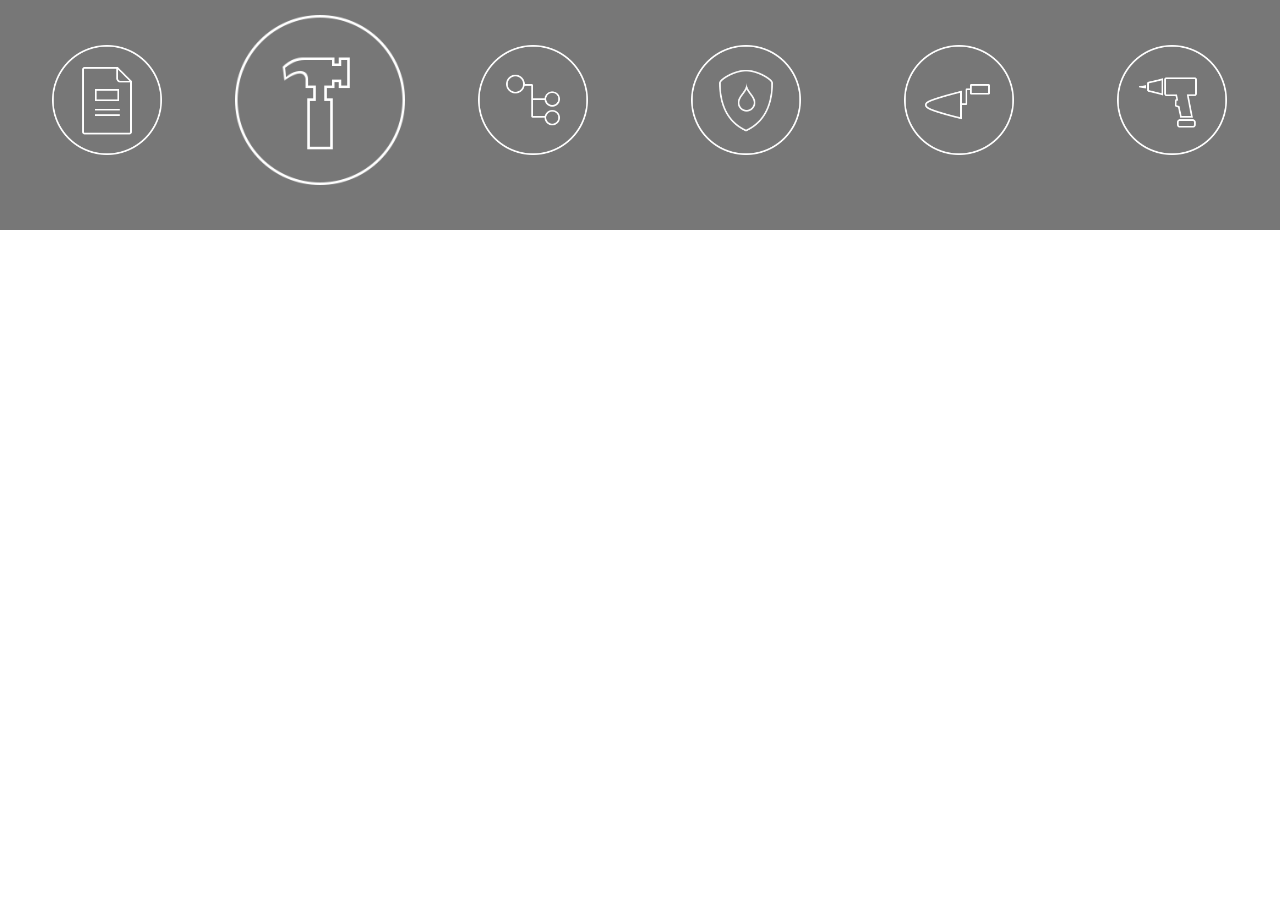
==== index.html @ 89577ce0 "phone" ====
<!DOCTYPE html>
<html lang="en">
<head>
	<meta charset="UTF-8">
	<meta name="viewport" content="width=device-width, user-scalable=no"/>
	<title>Phone</title>
<link rel="stylesheet" href="css/main.css">
</head>
<body>
	<div class="carousel">
		<ul class="carUl">
			<li class=""><img class="" src="img/1prepare.png" alt=""></li>
			<li class=""><img src="img/2demolition.png" alt=""></li>
			<li><img src="img/3pipelines.png" alt=""></li>
			<li><img src="img/4waterproof.png" alt=""></li>
			<li><img src="img/5masonry.png" alt=""></li>
			<li><img src="img/6wood.png" alt=""></li>
			<li><img src="img/7paint.png" alt=""></li>
		</ul>
	</div>

<script src="js/jquery-1.11.3.min.js"></script>	
<script src="js/tween.js"></script>
<script src="js/touch.js"></script>
<script src="js/main.js"></script>

</body>
</html>
---- css/main.css ----
*{margin: 0; padding: 0;}
.carousel{ /*transform-style:preserve-3d; perspective:1000px;*/ position: relative; width: 100%; height: 230px; background-color: #777; overflow: hidden;}
ul{position: relative; left: 0px; top: 0px; width: 1917px; height: 230px; /*background-color: #777;*/
	/*-webkit-box-reflect: below 0 -webkit-linear-gradient(top,rgba(0,0,0,.1),rgba(0,0,0,.5));*/
}
/*.carousel li.active img{width: 180px; height: 180px; margin-top: 10px;}*/
li{list-style: none; float: left; width: 213px; height: 230px; text-align: center;  }
/*img{vertical-align: middle; width: 110px; height: 110px;margin-top: 60px;}*/
img{ width: 200px; height: 200px;
	transform: scale(0.55);
/*	-webkit-transition: all 0.3s;
	-o-transition: all 0.3s;
	transition: all 0.3s;*/

}


.scaleAnimate{
	-webkit-transition: transform 0.3s;
	-o-transition: transform 0.3s;
	transition: transform 0.3s;
}
.scaleSmallAnimate{
	transform: scale(0.55);
}
.scaleBigAnimate{
	transform: scale(0.85);
}
/*.carousel li.active img{
	animation:big 1s cubic-bezier(0.19,1,0.22,1) forwards; 
	-webkit-animation:big 1s cubic-bezier(0.19,1,0.22,1) forwards; 

}
@keyframes big{
	from{
		width: 120px;
		height: 120px;
		margin-top: 40px;
	}
	to{
		width: 180px;
		height: 180px;
		margin-top: 10px;
	}
}


.carousel li img{
	animation:small .7s cubic-bezier(0.19,1,0.22,1) forwards; 
	-webkit-animation:small .7s cubic-bezier(0.19,1,0.22,1) forwards; 

}
@keyframes small{
	from{
		width: 180px;
		height: 180px;
		margin-top: 10px;
		
	}
	to{
		width: 120px;
		height: 120px;
		margin-top: 40px;
	}
}*/
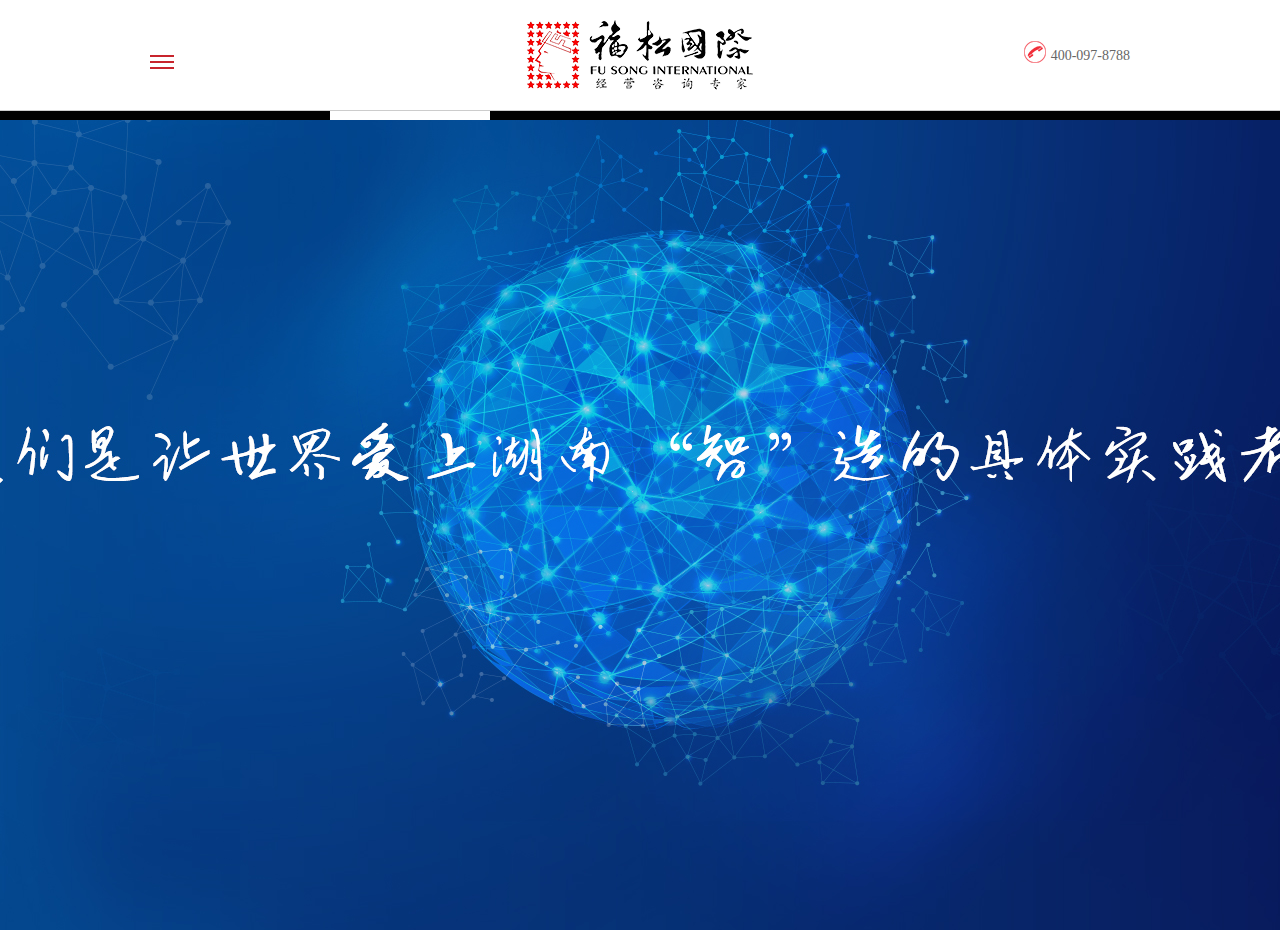
==== commit a1a821fd: "v3" ====
--- a/index.html
+++ b/index.html
@@ -1,28 +1,51 @@
-<!DOCTYPE html>
-<html lang="en">
-<head>
-	<meta charset="UTF-8">
-	<meta name="viewport" content="width=device-width, user-scalable=no"/>
-	<title>Phone</title>
-<link rel="stylesheet" href="css/main.css">
-</head>
-<body>
-	<div class="carousel">
-		<ul class="carUl">
-			<li class=""><img class="" src="img/1prepare.png" alt=""></li>
-			<li class=""><img src="img/2demolition.png" alt=""></li>
-			<li><img src="img/3pipelines.png" alt=""></li>
-			<li><img src="img/4waterproof.png" alt=""></li>
-			<li><img src="img/5masonry.png" alt=""></li>
-			<li><img src="img/6wood.png" alt=""></li>
-			<li><img src="img/7paint.png" alt=""></li>
-		</ul>
-	</div>
-
-<script src="js/jquery-1.11.3.min.js"></script>	
-<script src="js/tween.js"></script>
-<script src="js/touch.js"></script>
-<script src="js/main.js"></script>
-
-</body>
+<!DOCTYPE html>
+<html lang="en">
+<head>
+	<meta charset="UTF-8">
+	<title>Document</title>
+	<link rel="stylesheet" href="css/basic.css">
+	<link rel="stylesheet" href="css/animate.css">
+
+</head>
+<body class="oneScreen">
+<!-- <div class="ydy_bg"> -->
+	<img class="ydy_bg" src="img/ydy_bg.jpg" height="960" width="1920" alt="">
+<!-- </div> -->
+	
+<div class="header">
+	<div class="inwrap">
+		<div class="logo">
+			<img src="img/logo.png" height="70" width="229" alt="">
+		</div>
+		<div class="header_call"><b></b>400-097-8788</div>
+	</div>
+	<div class="nav">
+		<dl class="inwrap">
+			<dt class="">
+				<span class="listIcon"></span>
+			</dt>
+			<dd>
+				<ul>
+					<li class="hover"><a href="index.html">首页</a></li
+					><li><a href="client.html">客户中心</a></li
+					><li><a href="news.html">新闻中心</a></li
+					><li><a href="consult.html">关于咨询</a></li
+					><li><a href="about.html">关于我们</a></li>
+				</ul>
+			</dd>
+		</dl>
+	</div>
+</div>
+
+
+
+
+
+
+
+
+
+<script src="js/jquery.js"></script>
+<script src="js/js.js"></script>
+</body>
 </html>--- a/css/basic.css
+++ b/css/basic.css
@@ -0,0 +1,636 @@
+@charset "utf-8";
+
+body{margin: 0;font-size: 14px;color: #666;font-family: 'Microsoft YaHei';background: #fff;}
+h1,h2,h3,h4,h5,h6{margin: 0;}
+p{margin: 0;}
+form{margin: 0;}
+input,select{color: #666;margin: 0;padding: 0;border: none;outline: none;-webkit-appearance: none;}
+a{color: #666;text-decoration: none;}
+ul,ol{margin: 0;padding: 0;}
+li{list-style: none;}
+img{border: 0;}
+table{border-collapse: collapse;text-align: center;}
+td,th{padding: 0;}
+.clearfix:after{content: "";display: block;clear: both;height: 0;}
+.clearfix{zoom: 1;}
+.fl{float: left;}
+.fr{float: right;}
+.show{display: block;}
+.hide{display: none;}
+/*body{
+	position: relative;
+	padding-bottom: 240px;
+}*/
+body.now{
+	position: relative;
+	padding-bottom: 240px;
+}
+.main_content{
+	width: 980px;
+	margin: 0 auto;
+}
+.background{
+	position: relative;
+}
+.home_content{
+	position: absolute;
+	left: 50%;
+	margin-left: -490px;
+	top: 150px;
+}
+.home_top{
+	width: 100%;
+	height: 365px;
+	position: relative;
+}
+.word_img{
+	width: 653px;
+	height: 365px;
+	overflow: hidden;
+	position: absolute;
+	left: 0;
+	top: 0;
+}
+.word_img img{
+	width: 653px;
+	height: 365px;
+}
+.home_div{
+	width: 257px;
+	height: 260px;
+	text-align: center;
+	padding: 85px 35px 20px 35px;
+	-webkit-transition: all 0.8s;
+	-o-transition: all 0.8s;
+	transition: all 0.8s;
+}
+.word{
+	font-size: 30px;
+	font-weight: bold;
+}
+.home_div p{
+	height: 155px;
+	margin-top: 60px;
+	text-align: left;
+	line-height: 25px;
+	overflow: hidden;
+}
+.home_div a{
+	display: block;
+}
+.home_div1 .word,.home_div2 .word,.home_div3 .word,.home_div4 .word{
+	color: #fff;
+}
+.home_div1 p,.home_div2 p,.home_div3 p,.home_div4 p{
+	color: #fff;
+}
+.home_div1{
+	background: rgba(43,138,219,0.9);
+	filter:progid:DXImageTransform.Microsoft.gradient(startColorstr=#E52b8adb,endColorstr=#E52b8adb);
+}	
+.home_div1:hover{
+	background: #fff;
+}
+.home_div1 .word,.home_div2 .word,.home_div3 .word,.home_div4 .word{
+	color: #fff;
+}
+.home_div:hover .word{
+	color: #eb0000;
+}
+.home_div:hover p{
+	color: #4c4c4c;
+}	
+.home_div2{
+	background: rgba(76,131,215,0.9);
+	filter:progid:DXImageTransform.Microsoft.gradient(startColorstr=#E54c83d7,endColorstr=#E54c83d7);
+}
+.home_div2:hover{
+	background: #fff;
+}
+.home_div3{
+	background: rgba(58,170,222,0.9);
+	filter:progid:DXImageTransform.Microsoft.gradient(startColorstr=#E53aaade,endColorstr=#E53aaade);
+}
+.home_div3:hover{
+	background: #fff;
+}
+.home_div4{
+	background: rgba(39,192,220,0.9);
+	filter:progid:DXImageTransform.Microsoft.gradient(startColorstr=#E527c0dc,endColorstr=#E527c0dc);
+}
+.home_div4:hover{
+	background: #fff;
+}
+.home_div4{
+	width: 256px;
+}
+/*.home_div2 .word_img,.home_div3 .word_img,.home_div4 .word_img{
+	display: none;
+}
+.home_div:hover .word_img{
+	display: block;
+}*/
+.photo_div{
+	width: 653px;
+	height: 365px;
+}
+.footer_div1{
+	position: fixed;
+	bottom: 0;
+	left: 0;
+}
+/*客服中心*/
+.center_bigban{
+	min-width: 980px;
+	height: 574px;
+	border-bottom: 1px solid #d2d2d2;
+	position: relative;
+	overflow: hidden;
+}
+.center_banner{
+	width: 1920px;
+	height: 574px;
+	position: absolute;
+	left: 50%;
+	margin-left: -960px;
+	top: 0;
+}
+.english1{
+	display: inline-block;
+	text-transform: uppercase;
+	border-right: 3px solid #d00005;
+	padding-right: 3px;
+	color: #666;
+}
+.chinese{
+	display: block;
+	font-size: 30px;
+}
+i.red_chinese{
+	font-size: 30px;
+	font-style: normal;
+	color: #d00005;
+}
+.a_link{
+	display: block;
+	width: 30px;
+	height: 30px;
+	background: url(../img/a{link.png) no-repeat center;
+	margin-top: 10px;
+}
+.center_middle1{
+	margin-top: 45px;
+}
+.size{
+	width: 244px;
+	height: 213px;
+}
+.size1{
+	width: 204px;
+	height: 163px;
+}
+.cu_logo{
+	background: #ed8460;
+	text-align: center;
+	line-height: 213px;
+}
+.cu_logo img{
+	vertical-align: middle;
+	max-height: 244px;
+	max-width:213px;
+	
+}
+@keyframes fadeScaleRotate{
+	0%{ transform: scale(1, 1) rotate(0deg); -webkit-transform: scale(1, 1) rotate(0deg); opacity: 1; filter:alpha(opacity=100); }
+	40%{ transform: scale(2, 2) rotate(-360deg); -webkit-transform: scale(2, 2) rotate(-360deg); opacity: 0; filter:alpha(opacity=0); }
+	100%{ transform: scale(1, 1) rotate(0deg); -webkit-transform: scale(1, 1) rotate(0deg); opacity: 1; filter:alpha(opacity=100);}
+}
+@-webkit-keyframes fadeScaleRotate{
+	0%{ transform: scale(1, 1) rotate(0deg); -webkit-transform: scale(1, 1) rotate(0deg); opacity: 1; filter:alpha(opacity=100); }
+	40%{ transform: scale(2, 2) rotate(-360deg); -webkit-transform: scale(2, 2) rotate(-360deg); opacity: 0; filter:alpha(opacity=0); }
+	100%{ transform: scale(1, 1) rotate(0deg); -webkit-transform: scale(1, 1) rotate(0deg); opacity: 1; filter:alpha(opacity=100);}
+}
+.cu_logo .fadeScaleRotate{
+	animation: fadeScaleRotate 1s;
+	-webkit-animation: fadeScaleRotate 1s;
+}
+
+
+.first_word{
+	width: 204px;
+	height: 163px;
+	background: #f8f8f8;
+	padding: 25px 20px;
+	position: relative;
+}
+.center_ul1 li{
+	width: 488px;
+	height: 213px;
+	float: left;
+	margin: 1px 1px;
+	cursor: pointer;
+	overflow: hidden;
+}
+.name{
+	display: block;
+	font-size: 18px;
+	color: #808080;
+	font-weight: bold;
+	margin-bottom: 35px;
+}
+.intro{
+	display: block;
+	color: #808080;
+	max-height: 110px;
+}
+.jiantou1{
+	display: block;
+	width: 10px;
+	height: 18px;
+	background: url(../img/jiantou1.png) no-repeat;
+	position: absolute;
+	left: -10px;
+	top: 107px;
+}
+.second_word{
+	width: 204px;
+	height: 0;
+	background: #ed8460;
+	line-height: 25px;
+	color: #fff;
+	max-height: 170px;
+	overflow: hidden;
+	transition: height .5s ease;
+}
+.cu_logo2,.second_word2{
+	background: #00a8ff;
+}
+.cu_logo3,.second_word3{
+	background: #6d6deb;
+}
+.cu_logo4,.second_word4{
+	background: #3ecc7a;
+}
+.center_ul1 li:hover .first_word{
+	display: none;
+}
+.center_ul1 li:hover .second_word{
+	height: 163px;
+	padding: 25px 20px;
+}
+.center_middle2{
+	margin-top: 50px;
+}
+.center_case{
+	min-width: 980px;
+	background: #f9f9f9;
+	margin-top: 55px;
+	padding: 85px 0 30px 0;
+}
+.case_ul{
+	margin-top: 35px;
+	float: left;
+	text-align: center;
+}
+.case_ul1{
+	text-align: left;
+}
+.case_ul4{
+	text-align: right;
+}
+.case_ul li{
+	width: 195px;
+	height: 92px;
+	line-height: 92px;
+}
+.case_ul li a{
+	display: block;
+}
+.case_ul li a img{
+	max-width: 195px;
+	max-height: 92px;
+	vertical-align: middle;
+}
+.slider{
+	width:980px;
+	height: 320px;
+	position:relative;
+	overflow: hidden;
+}
+.team_ul{
+	width: auto;
+	height: 320px;
+	position: absolute;
+	left: 0;
+	top: 0;
+	margin-left: -13px;
+}
+.team_ul li{
+	float: left;
+	text-align: center;
+	width: 235px;
+	height: 320px;
+	margin-left: 13px;
+}
+.team_ul li.first_li{
+	margin-left: 0;
+}
+.team_ul li a{
+	display: block;
+}
+.person_name{
+	display: block;
+	max-width: 235px;
+	white-space: nowrap;
+	text-overflow:ellipsis;
+	overflow: hidden;
+	font-size: 18px;
+	color: #333;
+	margin: 15px 0 12px 0;
+}
+.person_intro{
+	max-width: 235px;
+	white-space: nowrap;
+	text-overflow:ellipsis;
+	overflow: hidden;
+	font-size: 12px;
+	color: #808080;
+}
+.center_team1{
+	margin: 37px 0 50px 0;
+	position: relative;
+}	
+.left,.right{
+	display: block;
+	width: 18px;
+	height: 62px;
+	background: url(../img/bottom.png) no-repeat left center;
+	position: absolute;
+	top: 118px;
+	cursor: pointer;
+}
+.left{
+	left: 0;
+}
+.right{
+	right: 0;
+	background: url(../img/bottom.png) no-repeat right center;
+}
+.footer_content{
+	width: 100%;
+	height: 240px;
+	position: absolute;
+	left: 0;
+	bottom: 0;
+}
+.footer_div{
+	width: 100%;
+	height: 40px;
+	background: #131316;
+	text-align: center;
+	line-height: 40px;
+	color: #717172;
+	font-size: 12px;
+}
+.center_footer{
+	min-width: 980px;
+	height: 205px;
+	background: #222222;
+}
+.center_text{
+	width: 800px;
+	height: 145px;
+	padding: 40px 90px;
+}
+.contact_word1{
+	font-size: 18px;
+	color: #4c4c4c;
+}
+.center_fo1 ul li a{
+	font-size: 12px;
+	display: block;
+	margin: 10px 0;
+}
+.center_fo2{
+	margin-left: 150px;
+	text-align: center;
+}
+.watch{
+	color: #4c4c4c;
+	margin-top: 10px;
+}
+.phone_word{
+	font-size: 18px;
+	color: #4c4c4c;
+}
+.phone{
+	font-size: 30px;
+	color: #fff;
+}
+.phone_div{
+	width: 265px;
+	margin: 10px 0;
+	padding-bottom:5px ;
+	border-bottom:1px solid #4c4c4c;
+}
+.adress{
+	color: #4c4c4c;
+	font-size: 12px;
+	line-height: 20px;
+}
+
+
+
+
+
+
+
+
+
+
+
+
+
+
+
+
+
+
+
+
+
+
+
+
+
+
+
+/*zht*/
+
+
+html{width: 100%; height: 100%; }
+.oneScreen{width: 100%; height: 100%; overflow: hidden;}
+li{list-style: none;}
+.fl{float: left;}
+.fr{float: right;}
+a{text-decoration: none;color: #fff;}
+.inwrap{width: 980px; height: 100%; margin: 0 auto;}
+.dtable{display: table; width: 100%; height: 100%;}
+.dtc{display: table-cell; text-align: center; vertical-align: middle; width: 100%; height: 100%;}
+.tal{ text-align: left;}
+.tac{ text-align: center;}
+.getMore{margin-left: auto; margin-right: auto;}
+
+
+.sideNav{position: fixed; top: 44%; right: 40px; z-index: 99; }
+.sideNav li{ width: 8px; height: 8px; background-color: transparent; border: 3px solid #eee; border-radius: 50%; margin: 15px 0; cursor: pointer; }
+.sideNav li.active{background-color: #fff;}
+
+/*.ydy_bg{ width: 100%; height: 100%; overflow: hidden;}*/
+.oneScreen>img{display: block; position: absolute; left: 50%; top: 50%; margin-left: -960px; margin-top: -480px;}
+
+.header{position: fixed;z-index: 100; top: 0px; left: 0px; right: 0px; width: 100%; height: 120px;background-color: #fff; overflow: hidden;}
+.header>.inwrap{position: relative;height: 110px;}
+.logo{display: block; position: absolute; left: 50%;top: 50%; margin: -35px 0 0 -115px;}
+.logo>img{display: block;}
+.header_call{position: absolute; right: 0px; top: 40px;  }
+.header_call b{ display: inline-block; width: 25px; height: 25px; background: url(../img/sp.png) 0px 0px no-repeat; margin-right: 3px; vertical-align: -5px;
+	/*transform: rotate(0deg);
+	-webkit-transition: all .6s;
+	transition: all .6s;*/
+}
+/*.over .header_call b{
+	transform: rotate(-360deg);
+}*/
+
+
+.nav{width: 100%; background-color: #000; border-top: 1px solid #ccc;}
+.nav>.inwrap{position: relative; }
+.nav>.inwrap dt{position: absolute; top: -50px; left: 0px; }
+.nav dd ul{text-align: right;} 
+.nav li{display: inline-block;zoom:1;*display:inline; width: 160px; /*padding: 30px 0;*/ font-size: 14px; height: 74px; line-height: 74px; text-align: center; background-color: #000; }
+.nav li a{color: #fff; display: block; width: 100%; height: 100%;}
+.nav li:hover{background-color: #fff; }
+.nav li.hover{background-color: #fff; }
+.nav li.hover a{color: #000;}
+.nav li:hover a{color: #000;}
+
+
+
+.listIcon:before, .listIcon:after{content: ''; display: block; width: 24px; height: 2px; background-color: rgb(200,36,44);}
+.listIcon{position: relative; display: block; width: 24px; height: 2px; background-color: rgb(200,36,44); }
+.listIcon:before{position: absolute; top: -6px;}
+.listIcon:after{position: absolute; bottom: -6px;}
+
+.over .listIcon{ 
+    transition:all .8s cubic-bezier(0.19,1,0.22,1); 
+    background-color: transparent;
+}
+.out .listIcon{ 
+    transition:all .8s cubic-bezier(0.9,1,0.1,1); 
+     background-color: rgb(200,36,44);
+}
+
+.over .listIcon:before{
+    transition:all .8s cubic-bezier(0.19,1,0.22,1); 
+   	transform: translateY(6px) rotate(320deg) ;
+   -webkit-transform: translateY(6px) rotate(320deg) ;
+   -ms-transform: translateY(6px) rotate(320deg) ;
+}
+.out .listIcon:before{
+    transition:all .8s cubic-bezier(0.19,1,0.22,1); 
+   	transform: translateY(0px) rotate(0deg) ;
+   -webkit-transform: translateY(0px) rotate(0deg) ;
+   -ms-transform: translateY(0px) rotate(0deg) ;
+}
+
+.over .listIcon:after{
+    transition:all .8s cubic-bezier(0.19,1,0.22,1); 
+	transform: translateY(-6px) rotate(-320deg) ;
+   -webkit-transform: translateY(-6px) rotate(-320deg) ;
+   -ms-transform: translateY(-6px) rotate(-320deg) ;
+}
+
+.out .listIcon:after{
+    transition:all .8s cubic-bezier(0.19,1,0.22,1); 
+    transform: translateY(0px) rotate(0deg) ;
+   -webkit-transform: translateY(0px) rotate(0deg) ;
+   -ms-transform: translateY(0px) rotate(0deg) ;
+}
+
+
+/*产品中心页*/
+.bodyWrap{width: 100%;height: 100%;overflow: hidden;}
+.pageWrap{position: relative; width: 100%; height: 100%; overflow: visible;}
+.screenWrap{position: relative;width: 100%; height: 100%;overflow: hidden;}
+.img_bg{display: block; position: absolute;}
+.hehe{width: 100%; height: 500px;}
+
+.screenWrap .inwrap{position: relative;}
+.cp_p h1{font-size: 42px;line-height: 3;}
+.cp_p p{font-size: 20px;line-height: 2; }
+/*.p1_con{margin-top: 200px;position: relative;top: 250px;right: 50px;}*/
+/*.p2_con{margin-top: 200px;position: relative;top: 90px;right: 12px;}*/
+/*.p3_con{margin-top: 200px;}*/
+/*.p4_con{margin-top: 200px;}*/
+/*.p5_con{margin-top: 200px;}*/
+/*.p6_con{margin-top: 200px;}*/
+/*.p7_con{margin-top: 200px;}*/
+/*.p8_con{margin-top: 200px;}*/
+.p1_con .dtc{padding-top: 130px;}
+
+.con_1 h1{font-weight: normal; color: #323a44;}
+.con_1 p{color: #4c4c4c;}
+.p3_con h1, .p3_con p{color: #fff;}
+.con_2{text-align: center; color: #fff;}
+.con_2 a{display: inline-block; background-color: rgba(46,154,209,0.7); padding: 25px 100px; margin-top: 70px; border-radius: 15px; font-size: 18px}
+.p7_con{color: #fff; }
+.p7_con .dtc{padding-top: 60px;}
+.p7_con h2{font-size: 30px; line-height: 3;}
+.p7_con h1{text-align: center;}
+.p7_con .fl, .p7_con .fr{width: 35%; height: 400px; padding: 30px 50px; background-color: rgba(0,0,0,.6);}
+
+
+
+.next_container{position: absolute; left: 0; bottom: 20px; width: 100%; text-align: center;}
+.next_container a{display: inline-block;width: 68px; height: 68px; }
+.next_b{background: url(../img/sp.png) 0px -34px no-repeat;}
+.next_w{background: url(../img/sp.png) -77px -34px no-repeat;}
+
+
+.gs_p{/*margin-top: 200px;*/ color: #fff;}
+.gs_p h1 b, .gs_p p b{color: rgb(29,170,252);}
+
+.gs_p1{text-align: center;}
+.gs_p1 h1{font-size: 70px; line-height: 2;}
+.gs_p1 p{font-size: 20px; line-height: 2;}
+.gs_p2 h1{font-size: 70px; line-height: 1.2;}
+.gs_p2 p{font-size: 20px; line-height: 1.2;}
+.gs_p3 p{text-align: right;font-size: 20px;}
+.gs_p3 h1{font-size: 70px; line-height: 2;}
+.gs_p3 ul{font-size: 20px;}
+.gs_p3 li {line-height: 2; cursor: pointer;}
+.gs_p3 li b{display: inline-block; width: 15px; height: 15px; vertical-align: 0px; margin-right: 20px; border-radius: 50%; background-color: #A99999; box-shadow: 0 0 20px #fff;   /*background: url(../img/sp.png) -36px -1px no-repeat;*/
+	
+}
+
+
+.gs_p3 li.self_animate_breathe b{ box-shadow: 0 0 20px #fff; 
+	animation: self_animate_breathe 1.5s infinite;
+	-webkit-animation: self_animate_breathe 1.5s infinite;
+/*	-webkit-transition: all .6;
+	-o-transition: all .6;
+	transition: all .6;*/
+}
+@keyframes self_animate_breathe{
+	0%{ background-color: #A99999; box-shadow: 0 0 20px #fff; transform: scale(1); -webkit-transform: scale(1); }
+	50%{ background-color: #E6DDDD; box-shadow: 0 0 6px #A99999; transform: scale(0.8); -webkit-transform: scale(0.8); }
+	100%{ background-color: #A99999; box-shadow: 0 0 20px #fff; transform: scale(1); -webkit-transform: scale(1); }
+}
+@-webkit-keyframes self_animate_breathe{
+	0%{ background-color: #A99999; box-shadow: 0 0 20px #fff; transform: scale(1); -webkit-transform: scale(1); }
+	50%{ background-color: #E6DDDD; box-shadow: 0 0 6px #A99999; transform: scale(0.8); -webkit-transform: scale(0.8); }
+	100%{ background-color: #A99999; box-shadow: 0 0 20px #fff; transform: scale(1); -webkit-transform: scale(1); }
+}
+.screenWrap .center_middle1{padding-top: 100px;}
+
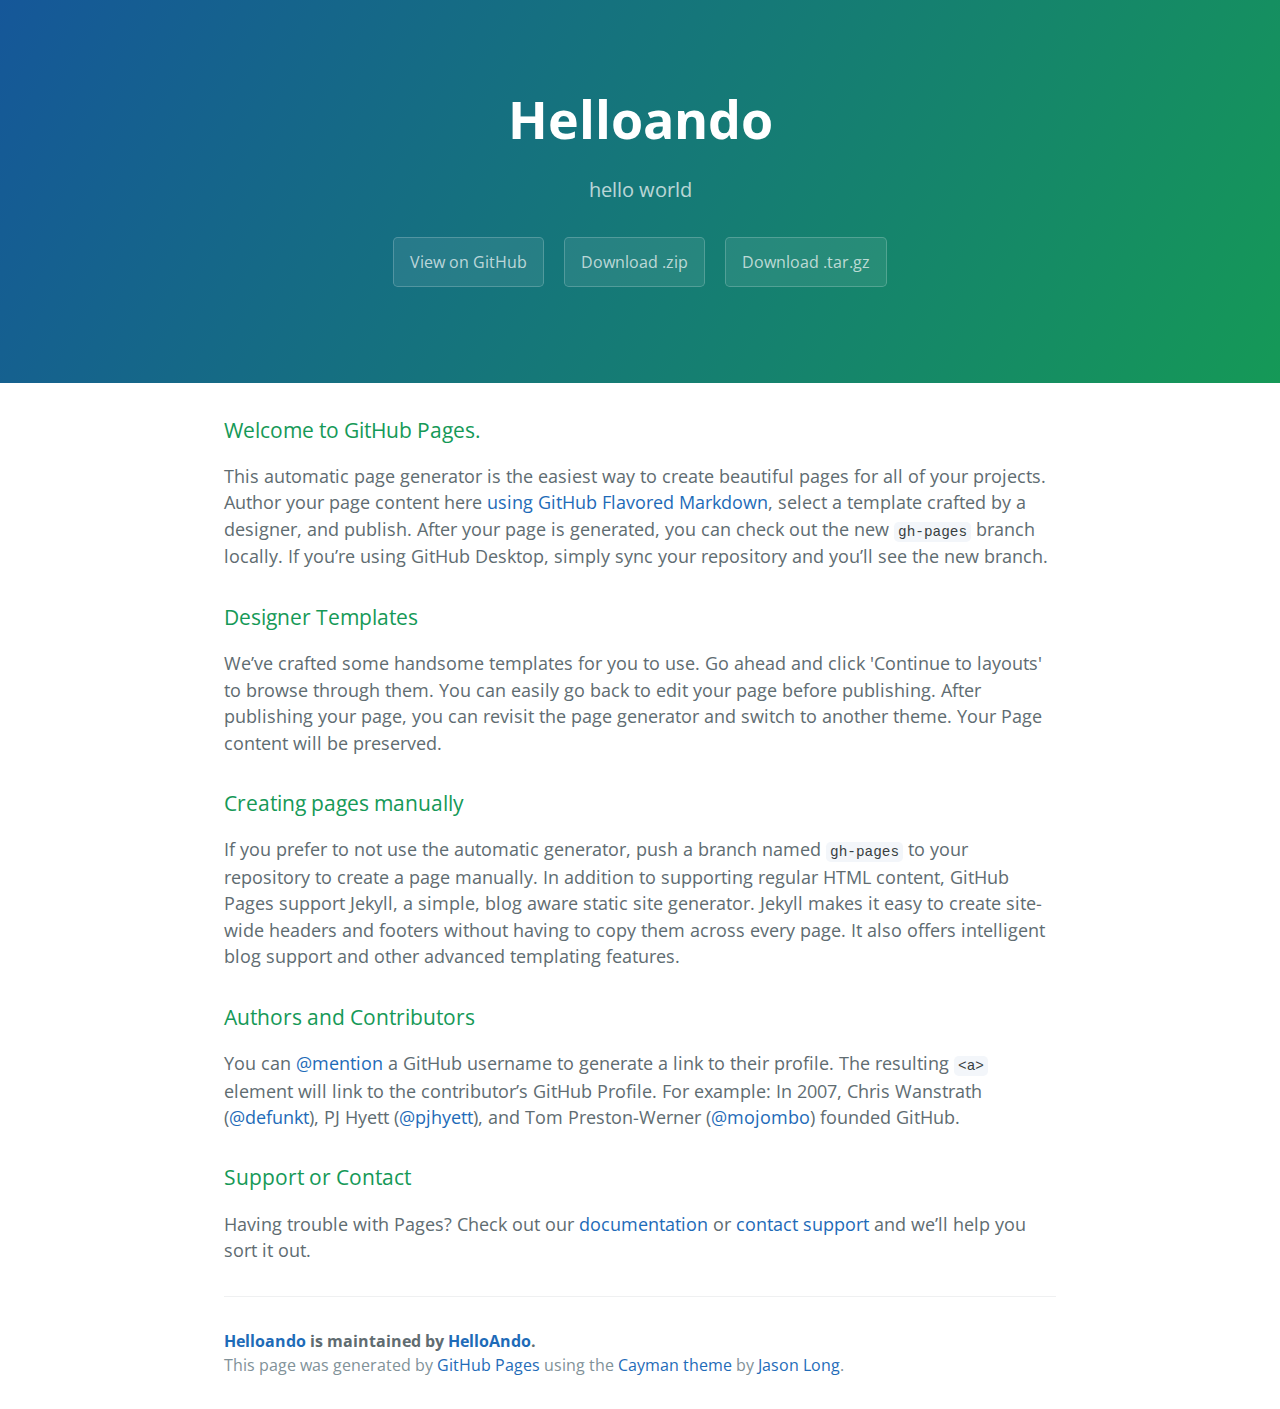
==== commit a2cc417b: "Create gh-pages branch via GitHub" ====
--- a/index.html
+++ b/index.html
@@ -1,51 +1,57 @@
-<!DOCTYPE html>
-<html lang="en">
-<head>
-	<meta charset="UTF-8">
-	<title>Document</title>
-	<link rel="stylesheet" href="css/basic.css">
-	<link rel="stylesheet" href="css/animate.css">
-
-</head>
-<body class="oneScreen">
-<!-- <div class="ydy_bg"> -->
-	<img class="ydy_bg" src="img/ydy_bg.jpg" height="960" width="1920" alt="">
-<!-- </div> -->
-	
-<div class="header">
-	<div class="inwrap">
-		<div class="logo">
-			<img src="img/logo.png" height="70" width="229" alt="">
-		</div>
-		<div class="header_call"><b></b>400-097-8788</div>
-	</div>
-	<div class="nav">
-		<dl class="inwrap">
-			<dt class="">
-				<span class="listIcon"></span>
-			</dt>
-			<dd>
-				<ul>
-					<li class="hover"><a href="index.html">首页</a></li
-					><li><a href="client.html">客户中心</a></li
-					><li><a href="news.html">新闻中心</a></li
-					><li><a href="consult.html">关于咨询</a></li
-					><li><a href="about.html">关于我们</a></li>
-				</ul>
-			</dd>
-		</dl>
-	</div>
-</div>
-
-
-
-
-
-
-
-
-
-<script src="js/jquery.js"></script>
-<script src="js/js.js"></script>
-</body>
-</html>+<!DOCTYPE html>
+<html lang="en-us">
+  <head>
+    <meta charset="UTF-8">
+    <title>Helloando by HelloAndo</title>
+    <meta name="viewport" content="width=device-width, initial-scale=1">
+    <link rel="stylesheet" type="text/css" href="stylesheets/normalize.css" media="screen">
+    <link href='https://fonts.googleapis.com/css?family=Open+Sans:400,700' rel='stylesheet' type='text/css'>
+    <link rel="stylesheet" type="text/css" href="stylesheets/stylesheet.css" media="screen">
+    <link rel="stylesheet" type="text/css" href="stylesheets/github-light.css" media="screen">
+  </head>
+  <body>
+    <section class="page-header">
+      <h1 class="project-name">Helloando</h1>
+      <h2 class="project-tagline">hello world</h2>
+      <a href="https://github.com/HelloAndo/HelloAndo" class="btn">View on GitHub</a>
+      <a href="https://github.com/HelloAndo/HelloAndo/zipball/master" class="btn">Download .zip</a>
+      <a href="https://github.com/HelloAndo/HelloAndo/tarball/master" class="btn">Download .tar.gz</a>
+    </section>
+
+    <section class="main-content">
+      <h3>
+<a id="welcome-to-github-pages" class="anchor" href="#welcome-to-github-pages" aria-hidden="true"><span aria-hidden="true" class="octicon octicon-link"></span></a>Welcome to GitHub Pages.</h3>
+
+<p>This automatic page generator is the easiest way to create beautiful pages for all of your projects. Author your page content here <a href="https://guides.github.com/features/mastering-markdown/">using GitHub Flavored Markdown</a>, select a template crafted by a designer, and publish. After your page is generated, you can check out the new <code>gh-pages</code> branch locally. If you’re using GitHub Desktop, simply sync your repository and you’ll see the new branch.</p>
+
+<h3>
+<a id="designer-templates" class="anchor" href="#designer-templates" aria-hidden="true"><span aria-hidden="true" class="octicon octicon-link"></span></a>Designer Templates</h3>
+
+<p>We’ve crafted some handsome templates for you to use. Go ahead and click 'Continue to layouts' to browse through them. You can easily go back to edit your page before publishing. After publishing your page, you can revisit the page generator and switch to another theme. Your Page content will be preserved.</p>
+
+<h3>
+<a id="creating-pages-manually" class="anchor" href="#creating-pages-manually" aria-hidden="true"><span aria-hidden="true" class="octicon octicon-link"></span></a>Creating pages manually</h3>
+
+<p>If you prefer to not use the automatic generator, push a branch named <code>gh-pages</code> to your repository to create a page manually. In addition to supporting regular HTML content, GitHub Pages support Jekyll, a simple, blog aware static site generator. Jekyll makes it easy to create site-wide headers and footers without having to copy them across every page. It also offers intelligent blog support and other advanced templating features.</p>
+
+<h3>
+<a id="authors-and-contributors" class="anchor" href="#authors-and-contributors" aria-hidden="true"><span aria-hidden="true" class="octicon octicon-link"></span></a>Authors and Contributors</h3>
+
+<p>You can <a href="https://help.github.com/articles/basic-writing-and-formatting-syntax/#mentioning-users-and-teams" class="user-mention">@mention</a> a GitHub username to generate a link to their profile. The resulting <code>&lt;a&gt;</code> element will link to the contributor’s GitHub Profile. For example: In 2007, Chris Wanstrath (<a href="https://github.com/defunkt" class="user-mention">@defunkt</a>), PJ Hyett (<a href="https://github.com/pjhyett" class="user-mention">@pjhyett</a>), and Tom Preston-Werner (<a href="https://github.com/mojombo" class="user-mention">@mojombo</a>) founded GitHub.</p>
+
+<h3>
+<a id="support-or-contact" class="anchor" href="#support-or-contact" aria-hidden="true"><span aria-hidden="true" class="octicon octicon-link"></span></a>Support or Contact</h3>
+
+<p>Having trouble with Pages? Check out our <a href="https://help.github.com/pages">documentation</a> or <a href="https://github.com/contact">contact support</a> and we’ll help you sort it out.</p>
+
+      <footer class="site-footer">
+        <span class="site-footer-owner"><a href="https://github.com/HelloAndo/HelloAndo">Helloando</a> is maintained by <a href="https://github.com/HelloAndo">HelloAndo</a>.</span>
+
+        <span class="site-footer-credits">This page was generated by <a href="https://pages.github.com">GitHub Pages</a> using the <a href="https://github.com/jasonlong/cayman-theme">Cayman theme</a> by <a href="https://twitter.com/jasonlong">Jason Long</a>.</span>
+      </footer>
+
+    </section>
+
+  
+  </body>
+</html>
--- a/stylesheets/stylesheet.css
+++ b/stylesheets/stylesheet.css
@@ -0,0 +1,245 @@
+* {
+  box-sizing: border-box; }
+
+body {
+  padding: 0;
+  margin: 0;
+  font-family: "Open Sans", "Helvetica Neue", Helvetica, Arial, sans-serif;
+  font-size: 16px;
+  line-height: 1.5;
+  color: #606c71; }
+
+a {
+  color: #1e6bb8;
+  text-decoration: none; }
+  a:hover {
+    text-decoration: underline; }
+
+.btn {
+  display: inline-block;
+  margin-bottom: 1rem;
+  color: rgba(255, 255, 255, 0.7);
+  background-color: rgba(255, 255, 255, 0.08);
+  border-color: rgba(255, 255, 255, 0.2);
+  border-style: solid;
+  border-width: 1px;
+  border-radius: 0.3rem;
+  transition: color 0.2s, background-color 0.2s, border-color 0.2s; }
+  .btn + .btn {
+    margin-left: 1rem; }
+
+.btn:hover {
+  color: rgba(255, 255, 255, 0.8);
+  text-decoration: none;
+  background-color: rgba(255, 255, 255, 0.2);
+  border-color: rgba(255, 255, 255, 0.3); }
+
+@media screen and (min-width: 64em) {
+  .btn {
+    padding: 0.75rem 1rem; } }
+
+@media screen and (min-width: 42em) and (max-width: 64em) {
+  .btn {
+    padding: 0.6rem 0.9rem;
+    font-size: 0.9rem; } }
+
+@media screen and (max-width: 42em) {
+  .btn {
+    display: block;
+    width: 100%;
+    padding: 0.75rem;
+    font-size: 0.9rem; }
+    .btn + .btn {
+      margin-top: 1rem;
+      margin-left: 0; } }
+
+.page-header {
+  color: #fff;
+  text-align: center;
+  background-color: #159957;
+  background-image: linear-gradient(120deg, #155799, #159957); }
+
+@media screen and (min-width: 64em) {
+  .page-header {
+    padding: 5rem 6rem; } }
+
+@media screen and (min-width: 42em) and (max-width: 64em) {
+  .page-header {
+    padding: 3rem 4rem; } }
+
+@media screen and (max-width: 42em) {
+  .page-header {
+    padding: 2rem 1rem; } }
+
+.project-name {
+  margin-top: 0;
+  margin-bottom: 0.1rem; }
+
+@media screen and (min-width: 64em) {
+  .project-name {
+    font-size: 3.25rem; } }
+
+@media screen and (min-width: 42em) and (max-width: 64em) {
+  .project-name {
+    font-size: 2.25rem; } }
+
+@media screen and (max-width: 42em) {
+  .project-name {
+    font-size: 1.75rem; } }
+
+.project-tagline {
+  margin-bottom: 2rem;
+  font-weight: normal;
+  opacity: 0.7; }
+
+@media screen and (min-width: 64em) {
+  .project-tagline {
+    font-size: 1.25rem; } }
+
+@media screen and (min-width: 42em) and (max-width: 64em) {
+  .project-tagline {
+    font-size: 1.15rem; } }
+
+@media screen and (max-width: 42em) {
+  .project-tagline {
+    font-size: 1rem; } }
+
+.main-content :first-child {
+  margin-top: 0; }
+.main-content img {
+  max-width: 100%; }
+.main-content h1, .main-content h2, .main-content h3, .main-content h4, .main-content h5, .main-content h6 {
+  margin-top: 2rem;
+  margin-bottom: 1rem;
+  font-weight: normal;
+  color: #159957; }
+.main-content p {
+  margin-bottom: 1em; }
+.main-content code {
+  padding: 2px 4px;
+  font-family: Consolas, "Liberation Mono", Menlo, Courier, monospace;
+  font-size: 0.9rem;
+  color: #383e41;
+  background-color: #f3f6fa;
+  border-radius: 0.3rem; }
+.main-content pre {
+  padding: 0.8rem;
+  margin-top: 0;
+  margin-bottom: 1rem;
+  font: 1rem Consolas, "Liberation Mono", Menlo, Courier, monospace;
+  color: #567482;
+  word-wrap: normal;
+  background-color: #f3f6fa;
+  border: solid 1px #dce6f0;
+  border-radius: 0.3rem; }
+  .main-content pre > code {
+    padding: 0;
+    margin: 0;
+    font-size: 0.9rem;
+    color: #567482;
+    word-break: normal;
+    white-space: pre;
+    background: transparent;
+    border: 0; }
+.main-content .highlight {
+  margin-bottom: 1rem; }
+  .main-content .highlight pre {
+    margin-bottom: 0;
+    word-break: normal; }
+.main-content .highlight pre, .main-content pre {
+  padding: 0.8rem;
+  overflow: auto;
+  font-size: 0.9rem;
+  line-height: 1.45;
+  border-radius: 0.3rem; }
+.main-content pre code, .main-content pre tt {
+  display: inline;
+  max-width: initial;
+  padding: 0;
+  margin: 0;
+  overflow: initial;
+  line-height: inherit;
+  word-wrap: normal;
+  background-color: transparent;
+  border: 0; }
+  .main-content pre code:before, .main-content pre code:after, .main-content pre tt:before, .main-content pre tt:after {
+    content: normal; }
+.main-content ul, .main-content ol {
+  margin-top: 0; }
+.main-content blockquote {
+  padding: 0 1rem;
+  margin-left: 0;
+  color: #819198;
+  border-left: 0.3rem solid #dce6f0; }
+  .main-content blockquote > :first-child {
+    margin-top: 0; }
+  .main-content blockquote > :last-child {
+    margin-bottom: 0; }
+.main-content table {
+  display: block;
+  width: 100%;
+  overflow: auto;
+  word-break: normal;
+  word-break: keep-all; }
+  .main-content table th {
+    font-weight: bold; }
+  .main-content table th, .main-content table td {
+    padding: 0.5rem 1rem;
+    border: 1px solid #e9ebec; }
+.main-content dl {
+  padding: 0; }
+  .main-content dl dt {
+    padding: 0;
+    margin-top: 1rem;
+    font-size: 1rem;
+    font-weight: bold; }
+  .main-content dl dd {
+    padding: 0;
+    margin-bottom: 1rem; }
+.main-content hr {
+  height: 2px;
+  padding: 0;
+  margin: 1rem 0;
+  background-color: #eff0f1;
+  border: 0; }
+
+@media screen and (min-width: 64em) {
+  .main-content {
+    max-width: 64rem;
+    padding: 2rem 6rem;
+    margin: 0 auto;
+    font-size: 1.1rem; } }
+
+@media screen and (min-width: 42em) and (max-width: 64em) {
+  .main-content {
+    padding: 2rem 4rem;
+    font-size: 1.1rem; } }
+
+@media screen and (max-width: 42em) {
+  .main-content {
+    padding: 2rem 1rem;
+    font-size: 1rem; } }
+
+.site-footer {
+  padding-top: 2rem;
+  margin-top: 2rem;
+  border-top: solid 1px #eff0f1; }
+
+.site-footer-owner {
+  display: block;
+  font-weight: bold; }
+
+.site-footer-credits {
+  color: #819198; }
+
+@media screen and (min-width: 64em) {
+  .site-footer {
+    font-size: 1rem; } }
+
+@media screen and (min-width: 42em) and (max-width: 64em) {
+  .site-footer {
+    font-size: 1rem; } }
+
+@media screen and (max-width: 42em) {
+  .site-footer {
+    font-size: 0.9rem; } }
--- a/stylesheets/github-light.css
+++ b/stylesheets/github-light.css
@@ -0,0 +1,124 @@
+/*
+The MIT License (MIT)
+
+Copyright (c) 2015 GitHub, Inc.
+
+Permission is hereby granted, free of charge, to any person obtaining a copy
+of this software and associated documentation files (the "Software"), to deal
+in the Software without restriction, including without limitation the rights
+to use, copy, modify, merge, publish, distribute, sublicense, and/or sell
+copies of the Software, and to permit persons to whom the Software is
+furnished to do so, subject to the following conditions:
+
+The above copyright notice and this permission notice shall be included in all
+copies or substantial portions of the Software.
+
+THE SOFTWARE IS PROVIDED "AS IS", WITHOUT WARRANTY OF ANY KIND, EXPRESS OR
+IMPLIED, INCLUDING BUT NOT LIMITED TO THE WARRANTIES OF MERCHANTABILITY,
+FITNESS FOR A PARTICULAR PURPOSE AND NONINFRINGEMENT. IN NO EVENT SHALL THE
+AUTHORS OR COPYRIGHT HOLDERS BE LIABLE FOR ANY CLAIM, DAMAGES OR OTHER
+LIABILITY, WHETHER IN AN ACTION OF CONTRACT, TORT OR OTHERWISE, ARISING FROM,
+OUT OF OR IN CONNECTION WITH THE SOFTWARE OR THE USE OR OTHER DEALINGS IN THE
+SOFTWARE.
+
+*/
+
+.pl-c /* comment */ {
+  color: #969896;
+}
+
+.pl-c1      /* constant, markup.raw, meta.diff.header, meta.module-reference, meta.property-name, support, support.constant, support.variable, variable.other.constant */,
+.pl-s .pl-v /* string variable */ {
+  color: #0086b3;
+}
+
+.pl-e  /* entity */,
+.pl-en /* entity.name */ {
+  color: #795da3;
+}
+
+.pl-s .pl-s1 /* string source */,
+.pl-smi      /* storage.modifier.import, storage.modifier.package, storage.type.java, variable.other, variable.parameter.function */ {
+  color: #333;
+}
+
+.pl-ent /* entity.name.tag */ {
+  color: #63a35c;
+}
+
+.pl-k /* keyword, storage, storage.type */ {
+  color: #a71d5d;
+}
+
+.pl-pds              /* punctuation.definition.string, string.regexp.character-class */,
+.pl-s                /* string */,
+.pl-s .pl-pse .pl-s1 /* string punctuation.section.embedded source */,
+.pl-sr               /* string.regexp */,
+.pl-sr .pl-cce       /* string.regexp constant.character.escape */,
+.pl-sr .pl-sra       /* string.regexp string.regexp.arbitrary-repitition */,
+.pl-sr .pl-sre       /* string.regexp source.ruby.embedded */ {
+  color: #183691;
+}
+
+.pl-v /* variable */ {
+  color: #ed6a43;
+}
+
+.pl-id /* invalid.deprecated */ {
+  color: #b52a1d;
+}
+
+.pl-ii /* invalid.illegal */ {
+  background-color: #b52a1d;
+  color: #f8f8f8;
+}
+
+.pl-sr .pl-cce /* string.regexp constant.character.escape */ {
+  color: #63a35c;
+  font-weight: bold;
+}
+
+.pl-ml /* markup.list */ {
+  color: #693a17;
+}
+
+.pl-mh        /* markup.heading */,
+.pl-mh .pl-en /* markup.heading entity.name */,
+.pl-ms        /* meta.separator */ {
+  color: #1d3e81;
+  font-weight: bold;
+}
+
+.pl-mq /* markup.quote */ {
+  color: #008080;
+}
+
+.pl-mi /* markup.italic */ {
+  color: #333;
+  font-style: italic;
+}
+
+.pl-mb /* markup.bold */ {
+  color: #333;
+  font-weight: bold;
+}
+
+.pl-md /* markup.deleted, meta.diff.header.from-file */ {
+  background-color: #ffecec;
+  color: #bd2c00;
+}
+
+.pl-mi1 /* markup.inserted, meta.diff.header.to-file */ {
+  background-color: #eaffea;
+  color: #55a532;
+}
+
+.pl-mdr /* meta.diff.range */ {
+  color: #795da3;
+  font-weight: bold;
+}
+
+.pl-mo /* meta.output */ {
+  color: #1d3e81;
+}
+
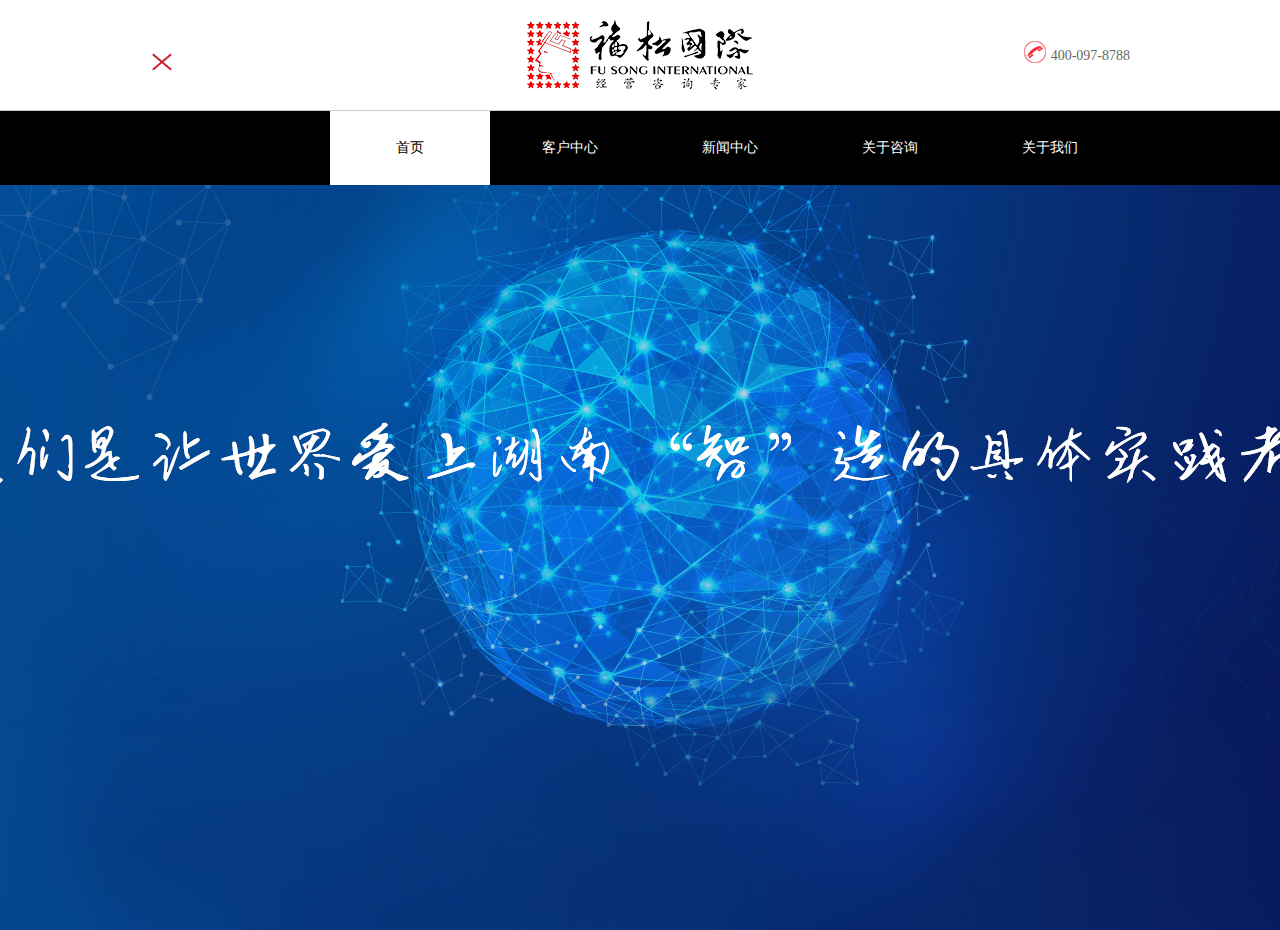
==== commit c4402b8f: "add" ====
--- a/index.html
+++ b/index.html
@@ -1,57 +1,51 @@
-<!DOCTYPE html>
-<html lang="en-us">
-  <head>
-    <meta charset="UTF-8">
-    <title>Helloando by HelloAndo</title>
-    <meta name="viewport" content="width=device-width, initial-scale=1">
-    <link rel="stylesheet" type="text/css" href="stylesheets/normalize.css" media="screen">
-    <link href='https://fonts.googleapis.com/css?family=Open+Sans:400,700' rel='stylesheet' type='text/css'>
-    <link rel="stylesheet" type="text/css" href="stylesheets/stylesheet.css" media="screen">
-    <link rel="stylesheet" type="text/css" href="stylesheets/github-light.css" media="screen">
-  </head>
-  <body>
-    <section class="page-header">
-      <h1 class="project-name">Helloando</h1>
-      <h2 class="project-tagline">hello world</h2>
-      <a href="https://github.com/HelloAndo/HelloAndo" class="btn">View on GitHub</a>
-      <a href="https://github.com/HelloAndo/HelloAndo/zipball/master" class="btn">Download .zip</a>
-      <a href="https://github.com/HelloAndo/HelloAndo/tarball/master" class="btn">Download .tar.gz</a>
-    </section>
-
-    <section class="main-content">
-      <h3>
-<a id="welcome-to-github-pages" class="anchor" href="#welcome-to-github-pages" aria-hidden="true"><span aria-hidden="true" class="octicon octicon-link"></span></a>Welcome to GitHub Pages.</h3>
-
-<p>This automatic page generator is the easiest way to create beautiful pages for all of your projects. Author your page content here <a href="https://guides.github.com/features/mastering-markdown/">using GitHub Flavored Markdown</a>, select a template crafted by a designer, and publish. After your page is generated, you can check out the new <code>gh-pages</code> branch locally. If you’re using GitHub Desktop, simply sync your repository and you’ll see the new branch.</p>
-
-<h3>
-<a id="designer-templates" class="anchor" href="#designer-templates" aria-hidden="true"><span aria-hidden="true" class="octicon octicon-link"></span></a>Designer Templates</h3>
-
-<p>We’ve crafted some handsome templates for you to use. Go ahead and click 'Continue to layouts' to browse through them. You can easily go back to edit your page before publishing. After publishing your page, you can revisit the page generator and switch to another theme. Your Page content will be preserved.</p>
-
-<h3>
-<a id="creating-pages-manually" class="anchor" href="#creating-pages-manually" aria-hidden="true"><span aria-hidden="true" class="octicon octicon-link"></span></a>Creating pages manually</h3>
-
-<p>If you prefer to not use the automatic generator, push a branch named <code>gh-pages</code> to your repository to create a page manually. In addition to supporting regular HTML content, GitHub Pages support Jekyll, a simple, blog aware static site generator. Jekyll makes it easy to create site-wide headers and footers without having to copy them across every page. It also offers intelligent blog support and other advanced templating features.</p>
-
-<h3>
-<a id="authors-and-contributors" class="anchor" href="#authors-and-contributors" aria-hidden="true"><span aria-hidden="true" class="octicon octicon-link"></span></a>Authors and Contributors</h3>
-
-<p>You can <a href="https://help.github.com/articles/basic-writing-and-formatting-syntax/#mentioning-users-and-teams" class="user-mention">@mention</a> a GitHub username to generate a link to their profile. The resulting <code>&lt;a&gt;</code> element will link to the contributor’s GitHub Profile. For example: In 2007, Chris Wanstrath (<a href="https://github.com/defunkt" class="user-mention">@defunkt</a>), PJ Hyett (<a href="https://github.com/pjhyett" class="user-mention">@pjhyett</a>), and Tom Preston-Werner (<a href="https://github.com/mojombo" class="user-mention">@mojombo</a>) founded GitHub.</p>
-
-<h3>
-<a id="support-or-contact" class="anchor" href="#support-or-contact" aria-hidden="true"><span aria-hidden="true" class="octicon octicon-link"></span></a>Support or Contact</h3>
-
-<p>Having trouble with Pages? Check out our <a href="https://help.github.com/pages">documentation</a> or <a href="https://github.com/contact">contact support</a> and we’ll help you sort it out.</p>
-
-      <footer class="site-footer">
-        <span class="site-footer-owner"><a href="https://github.com/HelloAndo/HelloAndo">Helloando</a> is maintained by <a href="https://github.com/HelloAndo">HelloAndo</a>.</span>
-
-        <span class="site-footer-credits">This page was generated by <a href="https://pages.github.com">GitHub Pages</a> using the <a href="https://github.com/jasonlong/cayman-theme">Cayman theme</a> by <a href="https://twitter.com/jasonlong">Jason Long</a>.</span>
-      </footer>
-
-    </section>
-
-  
-  </body>
-</html>
+<!DOCTYPE html>
+<html lang="en">
+<head>
+	<meta charset="UTF-8">
+	<title>Document</title>
+	<link rel="stylesheet" href="css/basic.css">
+	<link rel="stylesheet" href="css/animate.css">
+
+</head>
+<body class="oneScreen">
+<!-- <div class="ydy_bg"> -->
+	<img class="ydy_bg" src="img/ydy_bg.jpg" height="960" width="1920" alt="">
+<!-- </div> -->
+	
+<div class="header">
+	<div class="inwrap">
+		<div class="logo">
+			<img src="img/logo.png" height="70" width="229" alt="">
+		</div>
+		<div class="header_call"><b></b>400-097-8788</div>
+	</div>
+	<div class="nav">
+		<dl class="inwrap">
+			<dt class="">
+				<span class="listIcon"></span>
+			</dt>
+			<dd>
+				<ul>
+					<li class="hover"><a href="index.html">首页</a></li
+					><li><a href="client.html">客户中心</a></li
+					><li><a href="news.html">新闻中心</a></li
+					><li><a href="consult.html">关于咨询</a></li
+					><li><a href="about.html">关于我们</a></li>
+				</ul>
+			</dd>
+		</dl>
+	</div>
+</div>
+
+
+
+
+
+
+
+
+
+<script src="js/jquery.js"></script>
+<script src="js/js.js"></script>
+</body>
+</html>--- a/css/basic.css
+++ b/css/basic.css
@@ -0,0 +1,636 @@
+@charset "utf-8";
+
+body{margin: 0;font-size: 14px;color: #666;font-family: 'Microsoft YaHei';background: #fff;}
+h1,h2,h3,h4,h5,h6{margin: 0;}
+p{margin: 0;}
+form{margin: 0;}
+input,select{color: #666;margin: 0;padding: 0;border: none;outline: none;-webkit-appearance: none;}
+a{color: #666;text-decoration: none;}
+ul,ol{margin: 0;padding: 0;}
+li{list-style: none;}
+img{border: 0;}
+table{border-collapse: collapse;text-align: center;}
+td,th{padding: 0;}
+.clearfix:after{content: "";display: block;clear: both;height: 0;}
+.clearfix{zoom: 1;}
+.fl{float: left;}
+.fr{float: right;}
+.show{display: block;}
+.hide{display: none;}
+/*body{
+	position: relative;
+	padding-bottom: 240px;
+}*/
+body.now{
+	position: relative;
+	padding-bottom: 240px;
+}
+.main_content{
+	width: 980px;
+	margin: 0 auto;
+}
+.background{
+	position: relative;
+}
+.home_content{
+	position: absolute;
+	left: 50%;
+	margin-left: -490px;
+	top: 150px;
+}
+.home_top{
+	width: 100%;
+	height: 365px;
+	position: relative;
+}
+.word_img{
+	width: 653px;
+	height: 365px;
+	overflow: hidden;
+	position: absolute;
+	left: 0;
+	top: 0;
+}
+.word_img img{
+	width: 653px;
+	height: 365px;
+}
+.home_div{
+	width: 257px;
+	height: 260px;
+	text-align: center;
+	padding: 85px 35px 20px 35px;
+	-webkit-transition: all 0.8s;
+	-o-transition: all 0.8s;
+	transition: all 0.8s;
+}
+.word{
+	font-size: 30px;
+	font-weight: bold;
+}
+.home_div p{
+	height: 155px;
+	margin-top: 60px;
+	text-align: left;
+	line-height: 25px;
+	overflow: hidden;
+}
+.home_div a{
+	display: block;
+}
+.home_div1 .word,.home_div2 .word,.home_div3 .word,.home_div4 .word{
+	color: #fff;
+}
+.home_div1 p,.home_div2 p,.home_div3 p,.home_div4 p{
+	color: #fff;
+}
+.home_div1{
+	background: rgba(43,138,219,0.9);
+	filter:progid:DXImageTransform.Microsoft.gradient(startColorstr=#E52b8adb,endColorstr=#E52b8adb);
+}	
+.home_div1:hover{
+	background: #fff;
+}
+.home_div1 .word,.home_div2 .word,.home_div3 .word,.home_div4 .word{
+	color: #fff;
+}
+.home_div:hover .word{
+	color: #eb0000;
+}
+.home_div:hover p{
+	color: #4c4c4c;
+}	
+.home_div2{
+	background: rgba(76,131,215,0.9);
+	filter:progid:DXImageTransform.Microsoft.gradient(startColorstr=#E54c83d7,endColorstr=#E54c83d7);
+}
+.home_div2:hover{
+	background: #fff;
+}
+.home_div3{
+	background: rgba(58,170,222,0.9);
+	filter:progid:DXImageTransform.Microsoft.gradient(startColorstr=#E53aaade,endColorstr=#E53aaade);
+}
+.home_div3:hover{
+	background: #fff;
+}
+.home_div4{
+	background: rgba(39,192,220,0.9);
+	filter:progid:DXImageTransform.Microsoft.gradient(startColorstr=#E527c0dc,endColorstr=#E527c0dc);
+}
+.home_div4:hover{
+	background: #fff;
+}
+.home_div4{
+	width: 256px;
+}
+/*.home_div2 .word_img,.home_div3 .word_img,.home_div4 .word_img{
+	display: none;
+}
+.home_div:hover .word_img{
+	display: block;
+}*/
+.photo_div{
+	width: 653px;
+	height: 365px;
+}
+.footer_div1{
+	position: fixed;
+	bottom: 0;
+	left: 0;
+}
+/*客服中心*/
+.center_bigban{
+	min-width: 980px;
+	height: 574px;
+	border-bottom: 1px solid #d2d2d2;
+	position: relative;
+	overflow: hidden;
+}
+.center_banner{
+	width: 1920px;
+	height: 574px;
+	position: absolute;
+	left: 50%;
+	margin-left: -960px;
+	top: 0;
+}
+.english1{
+	display: inline-block;
+	text-transform: uppercase;
+	border-right: 3px solid #d00005;
+	padding-right: 3px;
+	color: #666;
+}
+.chinese{
+	display: block;
+	font-size: 30px;
+}
+i.red_chinese{
+	font-size: 30px;
+	font-style: normal;
+	color: #d00005;
+}
+.a_link{
+	display: block;
+	width: 30px;
+	height: 30px;
+	background: url(../img/a{link.png) no-repeat center;
+	margin-top: 10px;
+}
+.center_middle1{
+	margin-top: 45px;
+}
+.size{
+	width: 244px;
+	height: 213px;
+}
+.size1{
+	width: 204px;
+	height: 163px;
+}
+.cu_logo{
+	background: #ed8460;
+	text-align: center;
+	line-height: 213px;
+}
+.cu_logo img{
+	vertical-align: middle;
+	max-height: 244px;
+	max-width:213px;
+	
+}
+@keyframes fadeScaleRotate{
+	0%{ transform: scale(1, 1) rotate(0deg); -webkit-transform: scale(1, 1) rotate(0deg); opacity: 1; filter:alpha(opacity=100); }
+	40%{ transform: scale(2, 2) rotate(-360deg); -webkit-transform: scale(2, 2) rotate(-360deg); opacity: 0; filter:alpha(opacity=0); }
+	100%{ transform: scale(1, 1) rotate(0deg); -webkit-transform: scale(1, 1) rotate(0deg); opacity: 1; filter:alpha(opacity=100);}
+}
+@-webkit-keyframes fadeScaleRotate{
+	0%{ transform: scale(1, 1) rotate(0deg); -webkit-transform: scale(1, 1) rotate(0deg); opacity: 1; filter:alpha(opacity=100); }
+	40%{ transform: scale(2, 2) rotate(-360deg); -webkit-transform: scale(2, 2) rotate(-360deg); opacity: 0; filter:alpha(opacity=0); }
+	100%{ transform: scale(1, 1) rotate(0deg); -webkit-transform: scale(1, 1) rotate(0deg); opacity: 1; filter:alpha(opacity=100);}
+}
+.cu_logo .fadeScaleRotate{
+	animation: fadeScaleRotate 1s;
+	-webkit-animation: fadeScaleRotate 1s;
+}
+
+
+.first_word{
+	width: 204px;
+	height: 163px;
+	background: #f8f8f8;
+	padding: 25px 20px;
+	position: relative;
+}
+.center_ul1 li{
+	width: 488px;
+	height: 213px;
+	float: left;
+	margin: 1px 1px;
+	cursor: pointer;
+	overflow: hidden;
+}
+.name{
+	display: block;
+	font-size: 18px;
+	color: #808080;
+	font-weight: bold;
+	margin-bottom: 35px;
+}
+.intro{
+	display: block;
+	color: #808080;
+	max-height: 110px;
+}
+.jiantou1{
+	display: block;
+	width: 10px;
+	height: 18px;
+	background: url(../img/jiantou1.png) no-repeat;
+	position: absolute;
+	left: -10px;
+	top: 107px;
+}
+.second_word{
+	width: 204px;
+	height: 0;
+	background: #ed8460;
+	line-height: 25px;
+	color: #fff;
+	max-height: 170px;
+	overflow: hidden;
+	transition: height .5s ease;
+}
+.cu_logo2,.second_word2{
+	background: #00a8ff;
+}
+.cu_logo3,.second_word3{
+	background: #6d6deb;
+}
+.cu_logo4,.second_word4{
+	background: #3ecc7a;
+}
+.center_ul1 li:hover .first_word{
+	display: none;
+}
+.center_ul1 li:hover .second_word{
+	height: 163px;
+	padding: 25px 20px;
+}
+.center_middle2{
+	margin-top: 50px;
+}
+.center_case{
+	min-width: 980px;
+	background: #f9f9f9;
+	margin-top: 55px;
+	padding: 85px 0 30px 0;
+}
+.case_ul{
+	margin-top: 35px;
+	float: left;
+	text-align: center;
+}
+.case_ul1{
+	text-align: left;
+}
+.case_ul4{
+	text-align: right;
+}
+.case_ul li{
+	width: 195px;
+	height: 92px;
+	line-height: 92px;
+}
+.case_ul li a{
+	display: block;
+}
+.case_ul li a img{
+	max-width: 195px;
+	max-height: 92px;
+	vertical-align: middle;
+}
+.slider{
+	width:980px;
+	height: 320px;
+	position:relative;
+	overflow: hidden;
+}
+.team_ul{
+	width: auto;
+	height: 320px;
+	position: absolute;
+	left: 0;
+	top: 0;
+	margin-left: -13px;
+}
+.team_ul li{
+	float: left;
+	text-align: center;
+	width: 235px;
+	height: 320px;
+	margin-left: 13px;
+}
+.team_ul li.first_li{
+	margin-left: 0;
+}
+.team_ul li a{
+	display: block;
+}
+.person_name{
+	display: block;
+	max-width: 235px;
+	white-space: nowrap;
+	text-overflow:ellipsis;
+	overflow: hidden;
+	font-size: 18px;
+	color: #333;
+	margin: 15px 0 12px 0;
+}
+.person_intro{
+	max-width: 235px;
+	white-space: nowrap;
+	text-overflow:ellipsis;
+	overflow: hidden;
+	font-size: 12px;
+	color: #808080;
+}
+.center_team1{
+	margin: 37px 0 50px 0;
+	position: relative;
+}	
+.left,.right{
+	display: block;
+	width: 18px;
+	height: 62px;
+	background: url(../img/bottom.png) no-repeat left center;
+	position: absolute;
+	top: 118px;
+	cursor: pointer;
+}
+.left{
+	left: 0;
+}
+.right{
+	right: 0;
+	background: url(../img/bottom.png) no-repeat right center;
+}
+.footer_content{
+	width: 100%;
+	height: 240px;
+	position: absolute;
+	left: 0;
+	bottom: 0;
+}
+.footer_div{
+	width: 100%;
+	height: 40px;
+	background: #131316;
+	text-align: center;
+	line-height: 40px;
+	color: #717172;
+	font-size: 12px;
+}
+.center_footer{
+	min-width: 980px;
+	height: 205px;
+	background: #222222;
+}
+.center_text{
+	width: 800px;
+	height: 145px;
+	padding: 40px 90px;
+}
+.contact_word1{
+	font-size: 18px;
+	color: #4c4c4c;
+}
+.center_fo1 ul li a{
+	font-size: 12px;
+	display: block;
+	margin: 10px 0;
+}
+.center_fo2{
+	margin-left: 150px;
+	text-align: center;
+}
+.watch{
+	color: #4c4c4c;
+	margin-top: 10px;
+}
+.phone_word{
+	font-size: 18px;
+	color: #4c4c4c;
+}
+.phone{
+	font-size: 30px;
+	color: #fff;
+}
+.phone_div{
+	width: 265px;
+	margin: 10px 0;
+	padding-bottom:5px ;
+	border-bottom:1px solid #4c4c4c;
+}
+.adress{
+	color: #4c4c4c;
+	font-size: 12px;
+	line-height: 20px;
+}
+
+
+
+
+
+
+
+
+
+
+
+
+
+
+
+
+
+
+
+
+
+
+
+
+
+
+
+/*zht*/
+
+
+html{width: 100%; height: 100%; }
+.oneScreen{width: 100%; height: 100%; overflow: hidden;}
+li{list-style: none;}
+.fl{float: left;}
+.fr{float: right;}
+a{text-decoration: none;color: #fff;}
+.inwrap{width: 980px; height: 100%; margin: 0 auto;}
+.dtable{display: table; width: 100%; height: 100%;}
+.dtc{display: table-cell; text-align: center; vertical-align: middle; width: 100%; height: 100%;}
+.tal{ text-align: left;}
+.tac{ text-align: center;}
+.getMore{margin-left: auto; margin-right: auto;}
+
+
+.sideNav{position: fixed; top: 44%; right: 40px; z-index: 99; }
+.sideNav li{ width: 8px; height: 8px; background-color: transparent; border: 3px solid #eee; border-radius: 50%; margin: 15px 0; cursor: pointer; }
+.sideNav li.active{background-color: #fff;}
+
+/*.ydy_bg{ width: 100%; height: 100%; overflow: hidden;}*/
+.oneScreen>img{display: block; position: absolute; left: 50%; top: 50%; margin-left: -960px; margin-top: -480px;}
+
+.header{position: fixed;z-index: 100; top: 0px; left: 0px; right: 0px; width: 100%; height: 120px;background-color: #fff; overflow: hidden;}
+.header>.inwrap{position: relative;height: 110px;}
+.logo{display: block; position: absolute; left: 50%;top: 50%; margin: -35px 0 0 -115px;}
+.logo>img{display: block;}
+.header_call{position: absolute; right: 0px; top: 40px;  }
+.header_call b{ display: inline-block; width: 25px; height: 25px; background: url(../img/sp.png) 0px 0px no-repeat; margin-right: 3px; vertical-align: -5px;
+	/*transform: rotate(0deg);
+	-webkit-transition: all .6s;
+	transition: all .6s;*/
+}
+/*.over .header_call b{
+	transform: rotate(-360deg);
+}*/
+
+
+.nav{width: 100%; background-color: #000; border-top: 1px solid #ccc;}
+.nav>.inwrap{position: relative; }
+.nav>.inwrap dt{position: absolute; top: -50px; left: 0px; }
+.nav dd ul{text-align: right;} 
+.nav li{display: inline-block;zoom:1;*display:inline; width: 160px; /*padding: 30px 0;*/ font-size: 14px; height: 74px; line-height: 74px; text-align: center; background-color: #000; }
+.nav li a{color: #fff; display: block; width: 100%; height: 100%;}
+.nav li:hover{background-color: #fff; }
+.nav li.hover{background-color: #fff; }
+.nav li.hover a{color: #000;}
+.nav li:hover a{color: #000;}
+
+
+
+.listIcon:before, .listIcon:after{content: ''; display: block; width: 24px; height: 2px; background-color: rgb(200,36,44);}
+.listIcon{position: relative; display: block; width: 24px; height: 2px; background-color: rgb(200,36,44); }
+.listIcon:before{position: absolute; top: -6px;}
+.listIcon:after{position: absolute; bottom: -6px;}
+
+.over .listIcon{ 
+    transition:all .8s cubic-bezier(0.19,1,0.22,1); 
+    background-color: transparent;
+}
+.out .listIcon{ 
+    transition:all .8s cubic-bezier(0.9,1,0.1,1); 
+     background-color: rgb(200,36,44);
+}
+
+.over .listIcon:before{
+    transition:all .8s cubic-bezier(0.19,1,0.22,1); 
+   	transform: translateY(6px) rotate(320deg) ;
+   -webkit-transform: translateY(6px) rotate(320deg) ;
+   -ms-transform: translateY(6px) rotate(320deg) ;
+}
+.out .listIcon:before{
+    transition:all .8s cubic-bezier(0.19,1,0.22,1); 
+   	transform: translateY(0px) rotate(0deg) ;
+   -webkit-transform: translateY(0px) rotate(0deg) ;
+   -ms-transform: translateY(0px) rotate(0deg) ;
+}
+
+.over .listIcon:after{
+    transition:all .8s cubic-bezier(0.19,1,0.22,1); 
+	transform: translateY(-6px) rotate(-320deg) ;
+   -webkit-transform: translateY(-6px) rotate(-320deg) ;
+   -ms-transform: translateY(-6px) rotate(-320deg) ;
+}
+
+.out .listIcon:after{
+    transition:all .8s cubic-bezier(0.19,1,0.22,1); 
+    transform: translateY(0px) rotate(0deg) ;
+   -webkit-transform: translateY(0px) rotate(0deg) ;
+   -ms-transform: translateY(0px) rotate(0deg) ;
+}
+
+
+/*产品中心页*/
+.bodyWrap{width: 100%;height: 100%;overflow: hidden;}
+.pageWrap{position: relative; width: 100%; height: 100%; overflow: visible;}
+.screenWrap{position: relative;width: 100%; height: 100%;overflow: hidden;}
+.img_bg{display: block; position: absolute;}
+.hehe{width: 100%; height: 500px;}
+
+.screenWrap .inwrap{position: relative;}
+.cp_p h1{font-size: 42px;line-height: 3;}
+.cp_p p{font-size: 20px;line-height: 2; }
+/*.p1_con{margin-top: 200px;position: relative;top: 250px;right: 50px;}*/
+/*.p2_con{margin-top: 200px;position: relative;top: 90px;right: 12px;}*/
+/*.p3_con{margin-top: 200px;}*/
+/*.p4_con{margin-top: 200px;}*/
+/*.p5_con{margin-top: 200px;}*/
+/*.p6_con{margin-top: 200px;}*/
+/*.p7_con{margin-top: 200px;}*/
+/*.p8_con{margin-top: 200px;}*/
+.p1_con .dtc{padding-top: 130px;}
+
+.con_1 h1{font-weight: normal; color: #323a44;}
+.con_1 p{color: #4c4c4c;}
+.p3_con h1, .p3_con p{color: #fff;}
+.con_2{text-align: center; color: #fff;}
+.con_2 a{display: inline-block; background-color: rgba(46,154,209,0.7); padding: 25px 100px; margin-top: 70px; border-radius: 15px; font-size: 18px}
+.p7_con{color: #fff; }
+.p7_con .dtc{padding-top: 60px;}
+.p7_con h2{font-size: 30px; line-height: 3;}
+.p7_con h1{text-align: center;}
+.p7_con .fl, .p7_con .fr{width: 35%; height: 400px; padding: 30px 50px; background-color: rgba(0,0,0,.6);}
+
+
+
+.next_container{position: absolute; left: 0; bottom: 20px; width: 100%; text-align: center;}
+.next_container a{display: inline-block;width: 68px; height: 68px; }
+.next_b{background: url(../img/sp.png) 0px -34px no-repeat;}
+.next_w{background: url(../img/sp.png) -77px -34px no-repeat;}
+
+
+.gs_p{/*margin-top: 200px;*/ color: #fff;}
+.gs_p h1 b, .gs_p p b{color: rgb(29,170,252);}
+
+.gs_p1{text-align: center;}
+.gs_p1 h1{font-size: 70px; line-height: 2;}
+.gs_p1 p{font-size: 20px; line-height: 2;}
+.gs_p2 h1{font-size: 70px; line-height: 1.2;}
+.gs_p2 p{font-size: 20px; line-height: 1.2;}
+.gs_p3 p{text-align: right;font-size: 20px;}
+.gs_p3 h1{font-size: 70px; line-height: 2;}
+.gs_p3 ul{font-size: 20px;}
+.gs_p3 li {line-height: 2; cursor: pointer;}
+.gs_p3 li b{display: inline-block; width: 15px; height: 15px; vertical-align: 0px; margin-right: 20px; border-radius: 50%; background-color: #A99999; box-shadow: 0 0 20px #fff;   /*background: url(../img/sp.png) -36px -1px no-repeat;*/
+	
+}
+
+
+.gs_p3 li.self_animate_breathe b{ box-shadow: 0 0 20px #fff; 
+	animation: self_animate_breathe 1.5s infinite;
+	-webkit-animation: self_animate_breathe 1.5s infinite;
+/*	-webkit-transition: all .6;
+	-o-transition: all .6;
+	transition: all .6;*/
+}
+@keyframes self_animate_breathe{
+	0%{ background-color: #A99999; box-shadow: 0 0 20px #fff; transform: scale(1); -webkit-transform: scale(1); }
+	50%{ background-color: #E6DDDD; box-shadow: 0 0 6px #A99999; transform: scale(0.8); -webkit-transform: scale(0.8); }
+	100%{ background-color: #A99999; box-shadow: 0 0 20px #fff; transform: scale(1); -webkit-transform: scale(1); }
+}
+@-webkit-keyframes self_animate_breathe{
+	0%{ background-color: #A99999; box-shadow: 0 0 20px #fff; transform: scale(1); -webkit-transform: scale(1); }
+	50%{ background-color: #E6DDDD; box-shadow: 0 0 6px #A99999; transform: scale(0.8); -webkit-transform: scale(0.8); }
+	100%{ background-color: #A99999; box-shadow: 0 0 20px #fff; transform: scale(1); -webkit-transform: scale(1); }
+}
+.screenWrap .center_middle1{padding-top: 100px;}
+
